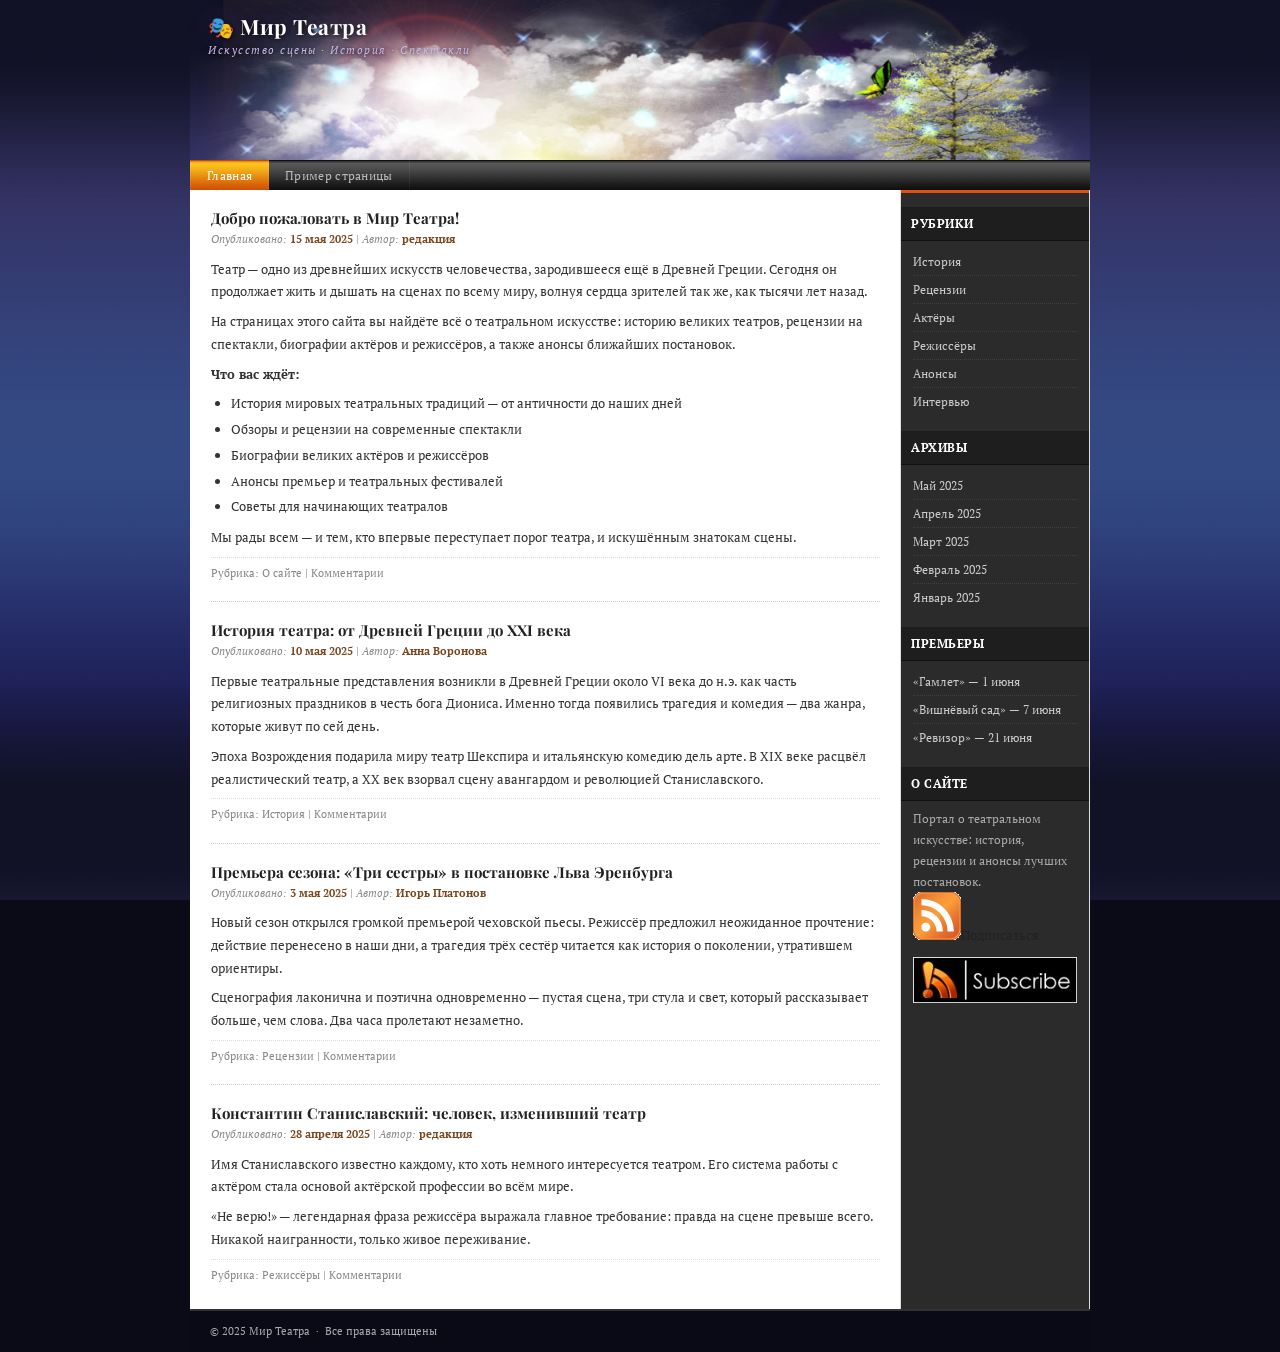
==== index.html @ 84bd42f7 "Update and rename site.html to index.html" ====
<!DOCTYPE html>
<html lang="ru">
<head>
<meta charset="UTF-8">
<meta name="viewport" content="width=device-width, initial-scale=1.0">
<title>Мир Театра — Главная</title>
<link href="https://fonts.googleapis.com/css2?family=Playfair+Display:ital,wght@0,400;0,700;1,400&family=PT+Serif:ital,wght@0,400;0,700;1,400&display=swap" rel="stylesheet">
<link rel="stylesheet" href="style.css">
</head>
<body>
<div id="wrap">


<div id="header">
  <div class="site-branding">
    <div class="site-name">🎭 Мир Театра</div>
    <div class="site-tagline">Искусство сцены · История · Спектакли</div>
  </div>
</div>

<div id="nav">
  <a href="index.html" class="active">Главная</a>
  <a href="example.html">Пример страницы</a>
</div>

<div id="page">

  <div id="main">

    <div class="post">
      <div class="post-title">Добро пожаловать в Мир Театра!</div>
      <div class="post-meta">Опубликовано: <b>15 мая 2025</b> | Автор: <b>редакция</b></div>
      <div class="post-body">
        <p>Театр — одно из древнейших искусств человечества, зародившееся ещё в Древней Греции. Сегодня он продолжает жить и дышать на сценах по всему миру, волнуя сердца зрителей так же, как тысячи лет назад.</p>
        <p>На страницах этого сайта вы найдёте всё о театральном искусстве: историю великих театров, рецензии на спектакли, биографии актёров и режиссёров, а также анонсы ближайших постановок.</p>
        <p><strong>Что вас ждёт:</strong></p>
        <ul>
          <li>История мировых театральных традиций — от античности до наших дней</li>
          <li>Обзоры и рецензии на современные спектакли</li>
          <li>Биографии великих актёров и режиссёров</li>
          <li>Анонсы премьер и театральных фестивалей</li>
          <li>Советы для начинающих театралов</li>
        </ul>
        <p>Мы рады всем — и тем, кто впервые переступает порог театра, и искушённым знатокам сцены.</p>
      </div>
      <div class="post-footer">Рубрика: О сайте | Комментарии</div>
    </div>

    <div class="post">
      <div class="post-title">История театра: от Древней Греции до XXI века</div>
      <div class="post-meta">Опубликовано: <b>10 мая 2025</b> | Автор: <b>Анна Воронова</b></div>
      <div class="post-body">
        <p>Первые театральные представления возникли в Древней Греции около VI века до н.э. как часть религиозных праздников в честь бога Диониса. Именно тогда появились трагедия и комедия — два жанра, которые живут по сей день.</p>
        <p>Эпоха Возрождения подарила миру театр Шекспира и итальянскую комедию дель арте. В XIX веке расцвёл реалистический театр, а XX век взорвал сцену авангардом и революцией Станиславского.</p>
      </div>
      <div class="post-footer">Рубрика: История | Комментарии</div>
    </div>

    <div class="post">
      <div class="post-title">Премьера сезона: «Три сестры» в постановке Льва Эренбурга</div>
      <div class="post-meta">Опубликовано: <b>3 мая 2025</b> | Автор: <b>Игорь Платонов</b></div>
      <div class="post-body">
        <p>Новый сезон открылся громкой премьерой чеховской пьесы. Режиссёр предложил неожиданное прочтение: действие перенесено в наши дни, а трагедия трёх сестёр читается как история о поколении, утратившем ориентиры.</p>
        <p>Сценография лаконична и поэтична одновременно — пустая сцена, три стула и свет, который рассказывает больше, чем слова. Два часа пролетают незаметно.</p>
      </div>
      <div class="post-footer">Рубрика: Рецензии | Комментарии</div>
    </div>

    <div class="post">
      <div class="post-title">Константин Станиславский: человек, изменивший театр</div>
      <div class="post-meta">Опубликовано: <b>28 апреля 2025</b> | Автор: <b>редакция</b></div>
      <div class="post-body">
        <p>Имя Станиславского известно каждому, кто хоть немного интересуется театром. Его система работы с актёром стала основой актёрской профессии во всём мире.</p>
        <p>«Не верю!» — легендарная фраза режиссёра выражала главное требование: правда на сцене превыше всего. Никакой наигранности, только живое переживание.</p>
      </div>
      <div class="post-footer">Рубрика: Режиссёры | Комментарии</div>
    </div>

  </div>


  <div id="sidebar">

    <div class="widget">
      <div class="widget-title">Рубрики</div>
      <ul>
        <li><a href="#">История</a></li>
        <li><a href="#">Рецензии</a></li>
        <li><a href="#">Актёры</a></li>
        <li><a href="#">Режиссёры</a></li>
        <li><a href="#">Анонсы</a></li>
        <li><a href="#">Интервью</a></li>
      </ul>
    </div>

    <div class="widget">
      <div class="widget-title">Архивы</div>
      <ul>
        <li><a href="#">Май 2025</a></li>
        <li><a href="#">Апрель 2025</a></li>
        <li><a href="#">Март 2025</a></li>
        <li><a href="#">Февраль 2025</a></li>
        <li><a href="#">Январь 2025</a></li>
      </ul>
    </div>

    <div class="widget">
      <div class="widget-title">Премьеры</div>
      <ul>
        <li><a href="#">«Гамлет» — 1 июня</a></li>
        <li><a href="#">«Вишнёвый сад» — 7 июня</a></li>
        <li><a href="#">«Ревизор» — 21 июня</a></li>
      </ul>
    </div>

    <div class="widget">
      <div class="widget-title">О сайте</div>
      <p>Портал о театральном искусстве: история, рецензии и анонсы лучших постановок.</p>
      
        <img src="[data-uri]" alt="RSS">Подписаться
      
      <img src="[data-uri]" alt="Subscribe" class="rss-img">
    </div>

  </div>

</div>

<div id="footer">
  &copy; 2025 Мир Театра &nbsp;·&nbsp; Все права защищены
</div>

</div>
</body>
</html>
---- style.css ----
/* ── Reset ── */
*, *::before, *::after { box-sizing: border-box; margin: 0; padding: 0; }

/* ── Body & page wrapper ── */
body {
  font-family: 'PT Serif', Georgia, serif;
  font-size: 13px;
  line-height: 1.75;
  color: #222;
  background: #0b0b18 url('[data-uri]') repeat center top;
  min-height: 100vh;
  background-attachment: fixed;
}

#wrap {
  width: 900px;
  margin: 0 auto;
  background: #fff;
}

/* ── Header ── */
#header {
  width: 900px;
  height: 160px;
  background: url('[data-uri]') no-repeat center top / 900px 160px;
  position: relative;
}

.site-branding {
  position: absolute;
  top: 14px;
  left: 18px;
}
.site-name {
  font-family: 'Playfair Display', Georgia, serif;
  font-size: 21px;
  font-weight: 700;
  color: #fff;
  text-shadow: 1px 1px 6px rgba(0,0,0,.85), 0 0 18px rgba(60,40,100,.7);
  letter-spacing: .5px;
  line-height: 1.2;
}
.site-tagline {
  font-size: 11px;
  color: #c8b8e8;
  font-style: italic;
  letter-spacing: 1.5px;
  margin-top: 2px;
  text-shadow: 0 1px 4px rgba(0,0,0,.8);
}

/* ── Navigation ── */
#nav {
  width: 900px;
  height: 30px;
  background: url('[data-uri]') repeat-x left top;
  display: flex;
  align-items: stretch;
}
#nav a {
  display: flex;
  align-items: center;
  padding: 0 16px;
  font-size: 12px;
  color: #bbb;
  text-decoration: none;
  letter-spacing: .3px;
  white-space: nowrap;
  border-right: 1px solid rgba(255,255,255,.06);
  transition: color .15s;
}
#nav a:first-child { border-left: 1px solid rgba(255,255,255,.06); }
#nav a:hover,
#nav a.active {
  background: url('[data-uri]') repeat-x left top;
  color: #fff;
}

/* ── Page body ── */
#page {
  display: flex;
  background: #ffffff;
  border-left:  1px solid rgba(255,255,255,.07);
  border-right: 1px solid #ddd;
}

/* ── Main content ── */
#main {
  flex: 1;
  min-width: 0;
  padding: 18px 20px 24px;
  border-right: 1px solid #ddd;
}

/* Posts */
.post { margin-bottom: 0; }
.post + .post {
  border-top: 1px dotted #ccc;
  margin-top: 18px;
  padding-top: 18px;
}

.post-title {
  font-family: 'Playfair Display', Georgia, serif;
  font-size: 15px;
  font-weight: 700;
  line-height: 1.35;
  margin-bottom: 2px;
}
.post-title a { color: #3a1a10; text-decoration: none; }
.post-title a:hover { color: #7a3010; text-decoration: underline; }

.post-meta {
  font-size: 11px;
  color: #888;
  font-style: italic;
  margin-bottom: 8px;
}
.post-meta b { color: #7a4820; font-style: normal; }

.post-body { color: #333; }
.post-body p { margin-bottom: 7px; }
.post-body ul { margin: 5px 0 8px 20px; }
.post-body ul li { margin-bottom: 3px; }
.post-body a { color: #7a4820; }
.post-body a:hover { color: #a05020; text-decoration: underline; }

.post-footer {
  font-size: 11px;
  color: #888;
  margin-top: 8px;
  padding-top: 6px;
  border-top: 1px dotted #ddd;
}
.post-footer a { color: #7a4820; text-decoration: none; }
.post-footer a:hover { text-decoration: underline; }

/* Static page body */
.page-title {
  font-family: 'Playfair Display', Georgia, serif;
  font-size: 19px;
  font-weight: 700;
  color: #3a1a10;
  margin-bottom: 14px;
  padding-bottom: 8px;
  border-bottom: 1px solid #ddd;
}
.page-body { color: #333; }
.page-body p  { margin-bottom: 10px; }
.page-body h3 {
  font-family: 'Playfair Display', Georgia, serif;
  font-size: 14px;
  color: #7a4820;
  margin: 16px 0 7px;
}
.page-body ul { margin: 6px 0 10px 20px; }
.page-body ul li { margin-bottom: 4px; }
.page-body a { color: #7a4820; }
.page-body a:hover { color: #a05020; text-decoration: underline; }
.page-body blockquote {
  border-left: 3px solid #c09060;
  padding: 8px 14px;
  margin: 12px 0;
  background: rgba(180,130,60,.08);
  font-style: italic;
  color: #222;
  border-radius: 0 2px 2px 0;
}
.page-body blockquote cite {
  display: block; margin-top: 5px;
  font-size: 11px; color: #888; font-style: normal;
}

/* ── Sidebar ── */
#sidebar {
  width: 188px;
  flex-shrink: 0;
  padding: 14px 0 18px;
  background: #2b2b2b;
  border-top: 3px solid #e05010;
}

.widget { margin-bottom: 16px; padding: 0 12px; }

.widget-title {
  font-size: 12px;
  font-weight: 700;
  color: #fff;
  text-transform: uppercase;
  letter-spacing: .5px;
  padding: 6px 10px;
  margin: 0 -12px 7px;
  background: #1e1e1e;
  border-bottom: 1px solid #111;
}

.widget ul { list-style: none; }
.widget ul li {
  padding: 3px 0;
  border-bottom: 1px dotted rgba(255,255,255,.1);
  font-size: 12px;
}
.widget ul li:last-child { border-bottom: none; }
.widget ul li a { color: #ccc; text-decoration: none; }
.widget ul li a:hover { color: #fff; text-decoration: underline; }

.widget p { font-size: 12px; color: #aaa; }
.widget .rss-img { display: block; max-width: 100%; margin-top: 10px; }

/* ── Footer ── */
#footer {
  width: 900px;
  clear: both;
  background: #0a0a16;
  border-top: 2px solid #333;
  text-align: left;
  font-size: 11px;
  padding: 11px 20px;
  color: #aaa;
}
#footer a { color: #ccc; text-decoration: none; }
#footer a:hover { text-decoration: underline; color: #fff; }

/* ── Feed link ── */
.feed-link {
  display: flex;
  align-items: center;
  gap: 5px;
  font-size: 11px;
  color: #ccc;
  text-decoration: none;
  margin-top: 6px;
}
.feed-link img { width: 14px; height: 14px; }
.feed-link:hover { color: #fff; }

/* ════════════════════════════════
   MOBILE  (≤ 767px)
   ════════════════════════════════ */
@media (max-width: 767px) {
  #wrap, #header, #nav, #footer { width: 100%; }

  #header {
    height: auto;
    min-height: 100px;
    background-size: cover;
    background-position: center center;
  }

  .site-branding { top: 12px; left: 12px; }
  .site-name { font-size: 17px; }
  .site-tagline { font-size: 10px; letter-spacing: 1px; }

  #nav {
    height: auto;
    flex-wrap: wrap;
  }
  #nav a {
    padding: 10px 14px;
    font-size: 13px;
    border-right: none;
    border-bottom: 1px solid rgba(255,255,255,.07);
    width: 100%;
  }
  #nav a:first-child { border-left: none; }

  #page {
    flex-direction: column;
  }

  #main {
    padding: 14px 14px 20px;
    border-right: none;
    border-bottom: 1px solid rgba(255,255,255,.07);
  }

  #sidebar {
    width: 100%;
    padding: 12px 0 16px;
    border-top: 1px solid rgba(255,255,255,.07);
    display: flex;
    flex-wrap: wrap;
    gap: 0;
  }
  #sidebar .widget {
    width: 50%;
    padding: 0 14px;
    margin-bottom: 14px;
  }
  #sidebar .widget:last-child { width: 100%; }

  #footer { width: 100%; padding: 10px 14px; }
}

/* ════════════════════════════════
   VERY SMALL (≤ 480px)
   ════════════════════════════════ */
@media (max-width: 480px) {
  body { background-attachment: fixed; }
  #sidebar .widget { width: 100%; }
  .post-title { font-size: 14px; }
  .page-title { font-size: 17px; }
}
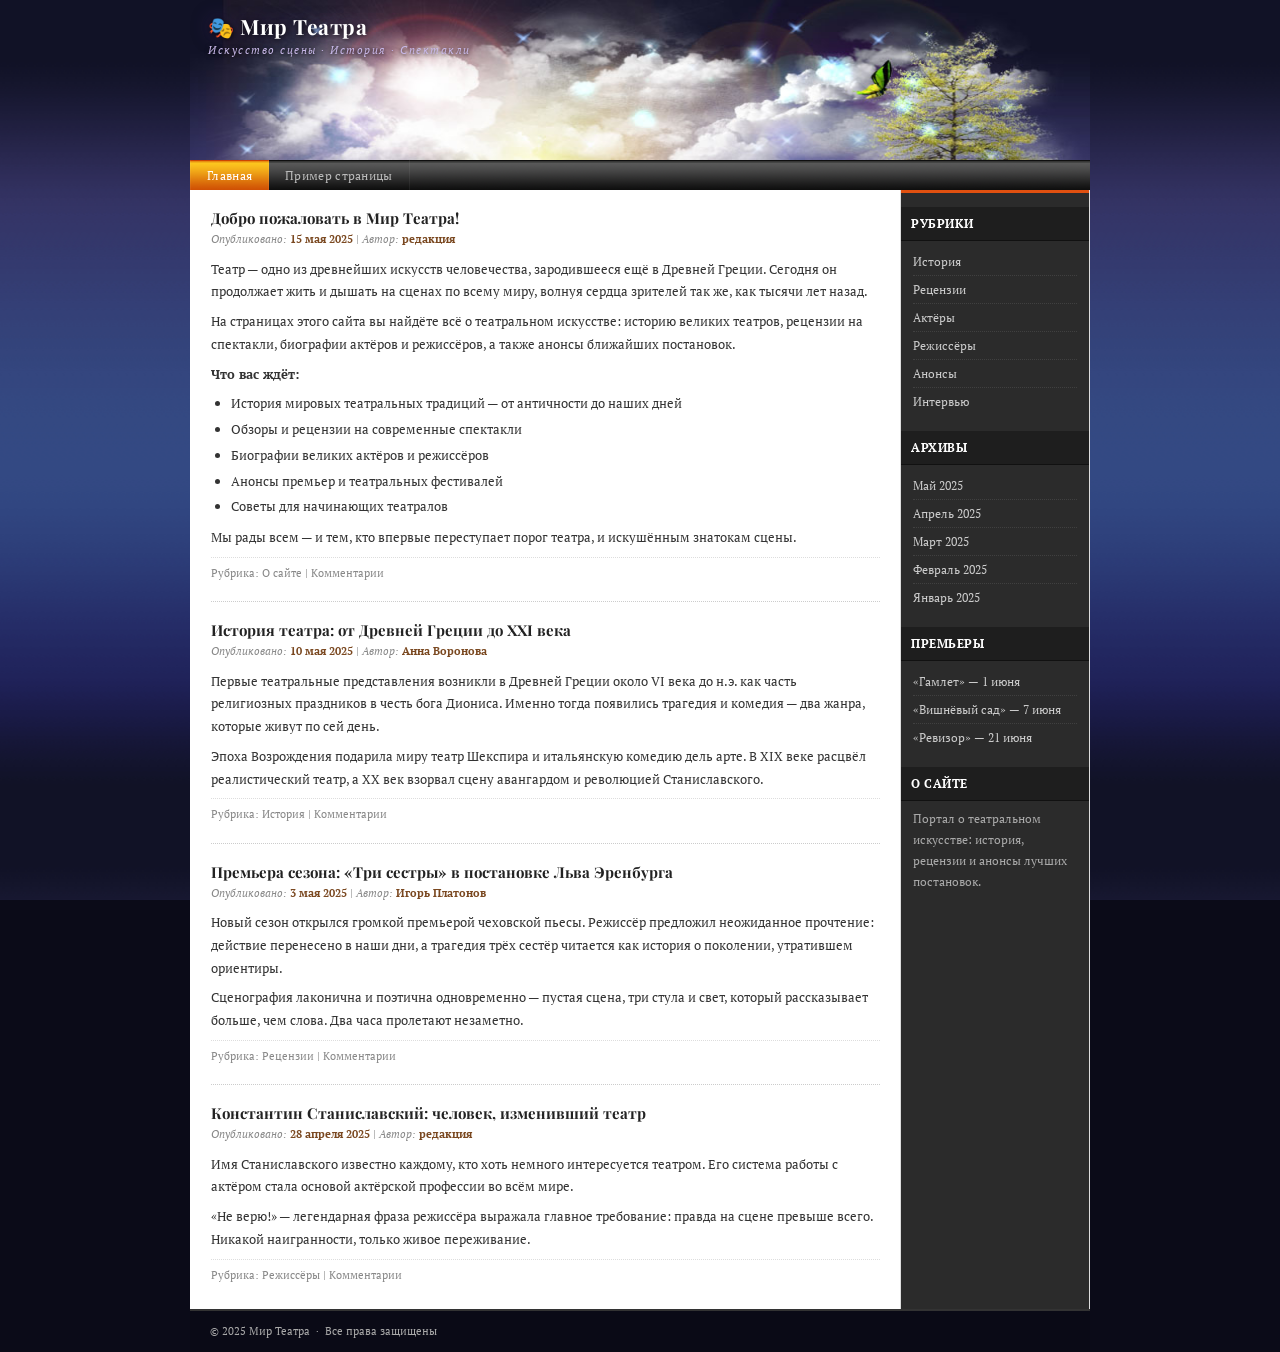
==== commit 8cda8192: "Update index.html" ====
--- a/index.html
+++ b/index.html
@@ -1,3 +1,4 @@
+
 <!DOCTYPE html>
 <html lang="ru">
 <head>
@@ -19,7 +20,7 @@
 </div>
 
 <div id="nav">
-  <a href="index.html" class="active">Главная</a>
+  <a href="site.html" class="active">Главная</a>
   <a href="example.html">Пример страницы</a>
 </div>
 
@@ -117,9 +118,9 @@
       <div class="widget-title">О сайте</div>
       <p>Портал о театральном искусстве: история, рецензии и анонсы лучших постановок.</p>
       
-        <img src="[data-uri]" alt="RSS">Подписаться
+        
       
-      <img src="[data-uri]" alt="Subscribe" class="rss-img">
+      
     </div>
 
   </div>
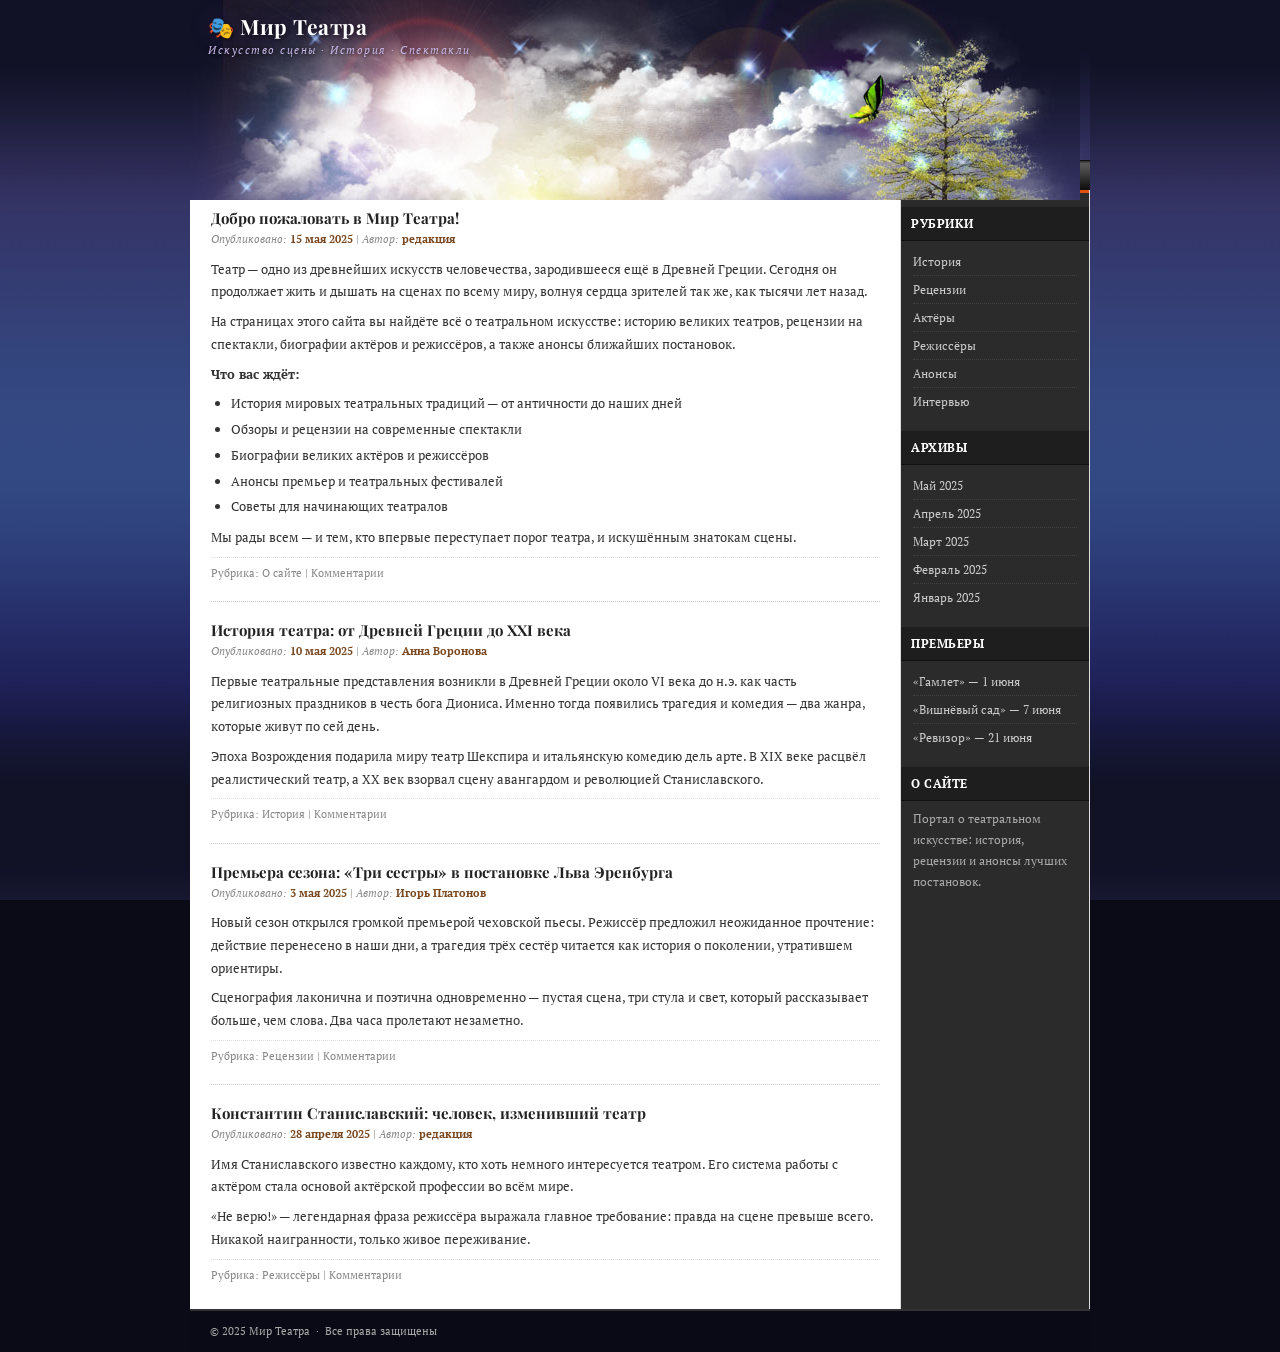
==== commit 8b473817: "Add files via upload" ====
--- a/index.html
+++ b/index.html
@@ -1,4 +1,3 @@
-
 <!DOCTYPE html>
 <html lang="ru">
 <head>
@@ -7,12 +6,19 @@
 <title>Мир Театра — Главная</title>
 <link href="https://fonts.googleapis.com/css2?family=Playfair+Display:ital,wght@0,400;0,700;1,400&family=PT+Serif:ital,wght@0,400;0,700;1,400&display=swap" rel="stylesheet">
 <link rel="stylesheet" href="style.css">
+<style>
+  body { background: #0b0b18 url('images/bg.gif') repeat center top fixed; }
+  #nav { background: url('images/nav.gif') repeat-x left top; }
+  #nav a:hover,
+  #nav a.active { background: url('images/navon.gif') repeat-x left top; }
+</style>
 </head>
 <body>
 <div id="wrap">
 
 
 <div id="header">
+  <img src="images/header.jpg" class="header-img" alt="">
   <div class="site-branding">
     <div class="site-name">🎭 Мир Театра</div>
     <div class="site-tagline">Искусство сцены · История · Спектакли</div>
@@ -20,7 +26,7 @@
 </div>
 
 <div id="nav">
-  <a href="site.html" class="active">Главная</a>
+  <a href="index.html" class="active">Главная</a>
   <a href="example.html">Пример страницы</a>
 </div>
 
@@ -133,4 +139,4 @@
 
 </div>
 </body>
-</html>
+</html>
--- a/style.css
+++ b/style.css
@@ -7,7 +7,7 @@
   font-size: 13px;
   line-height: 1.75;
   color: #222;
-  background: #0b0b18 url('[data-uri]') repeat center top;
+  background: #0b0b18 url('images/bg.gif') repeat center top;
   min-height: 100vh;
   background-attachment: fixed;
 }
@@ -253,16 +253,15 @@
 
   #nav {
     height: auto;
-    flex-wrap: wrap;
+    flex-wrap: nowrap;
+    overflow-x: auto;
   }
   #nav a {
     padding: 10px 14px;
     font-size: 13px;
-    border-right: none;
-    border-bottom: 1px solid rgba(255,255,255,.07);
-    width: 100%;
-  }
-  #nav a:first-child { border-left: none; }
+    white-space: nowrap;
+    flex-shrink: 0;
+  }
 
   #page {
     flex-direction: column;
@@ -300,4 +299,4 @@
   #sidebar .widget { width: 100%; }
   .post-title { font-size: 14px; }
   .page-title { font-size: 17px; }
-}+}
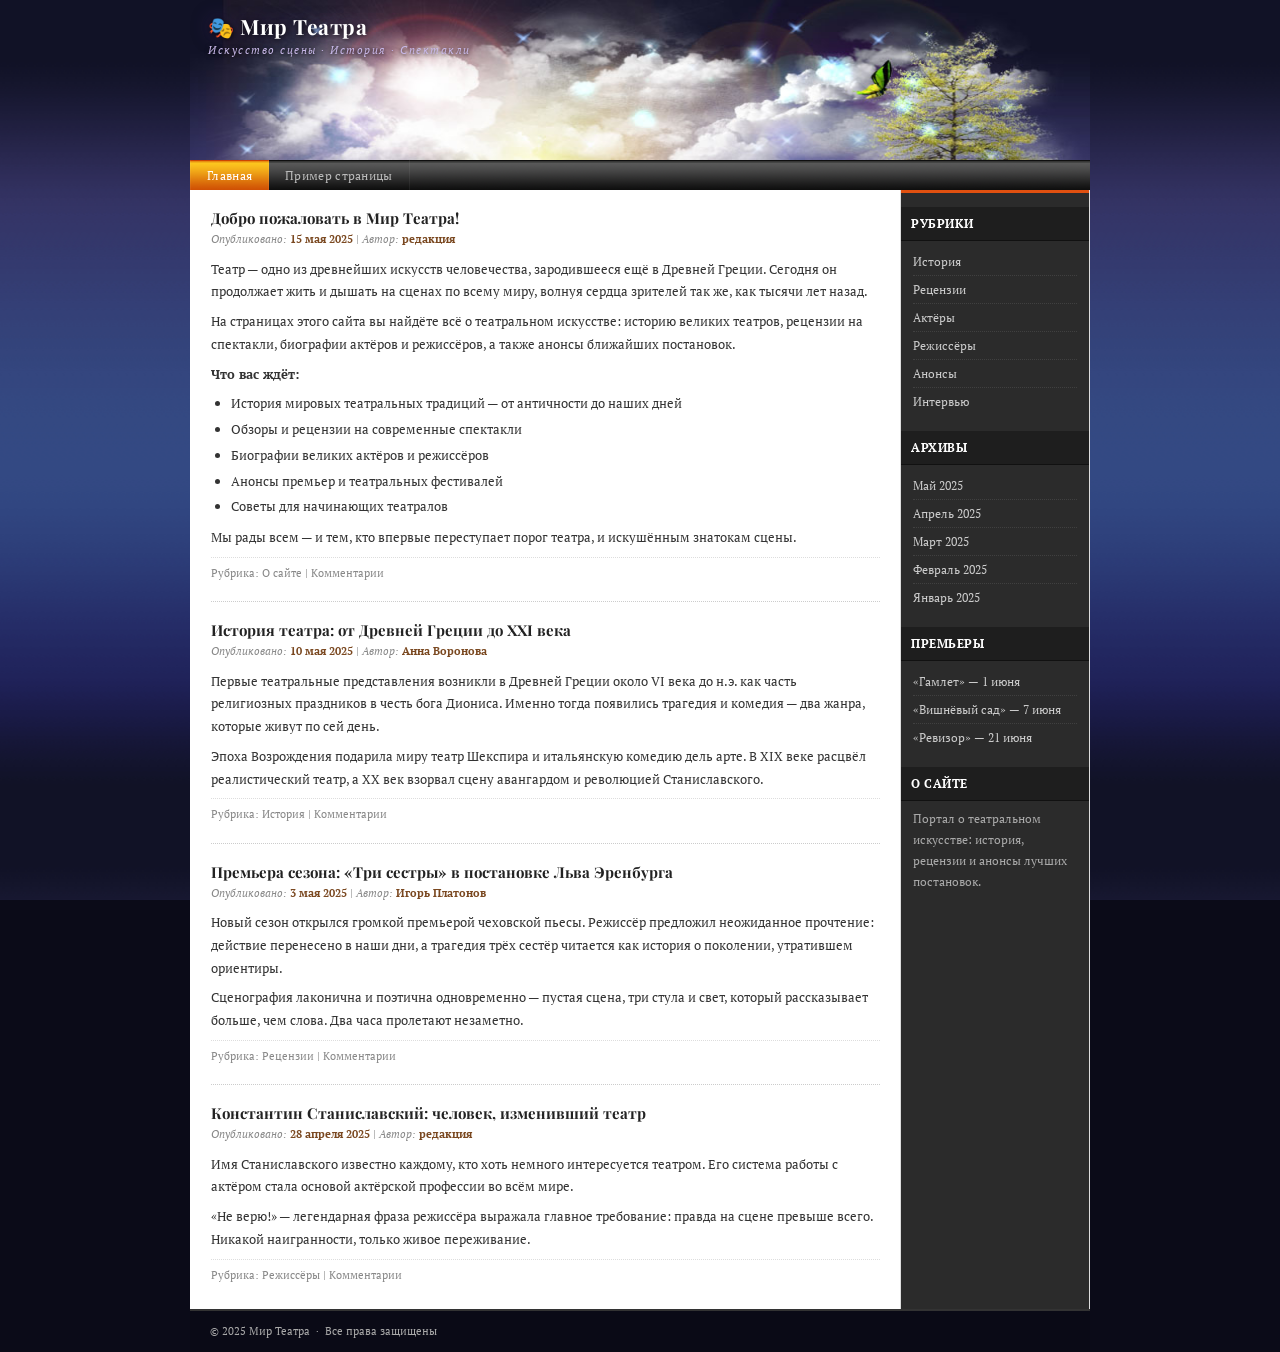
==== commit 69529671: "Add files via upload" ====
--- a/index.html
+++ b/index.html
@@ -6,17 +6,9 @@
 <title>Мир Театра — Главная</title>
 <link href="https://fonts.googleapis.com/css2?family=Playfair+Display:ital,wght@0,400;0,700;1,400&family=PT+Serif:ital,wght@0,400;0,700;1,400&display=swap" rel="stylesheet">
 <link rel="stylesheet" href="style.css">
-<style>
-  body { background: #0b0b18 url('images/bg.gif') repeat center top fixed; }
-  #nav { background: url('images/nav.gif') repeat-x left top; }
-  #nav a:hover,
-  #nav a.active { background: url('images/navon.gif') repeat-x left top; }
-</style>
 </head>
 <body>
 <div id="wrap">
-
-
 <div id="header">
   <img src="images/header.jpg" class="header-img" alt="">
   <div class="site-branding">
@@ -24,16 +16,12 @@
     <div class="site-tagline">Искусство сцены · История · Спектакли</div>
   </div>
 </div>
-
 <div id="nav">
   <a href="index.html" class="active">Главная</a>
   <a href="example.html">Пример страницы</a>
 </div>
-
 <div id="page">
-
   <div id="main">
-
     <div class="post">
       <div class="post-title">Добро пожаловать в Мир Театра!</div>
       <div class="post-meta">Опубликовано: <b>15 мая 2025</b> | Автор: <b>редакция</b></div>
@@ -52,7 +40,6 @@
       </div>
       <div class="post-footer">Рубрика: О сайте | Комментарии</div>
     </div>
-
     <div class="post">
       <div class="post-title">История театра: от Древней Греции до XXI века</div>
       <div class="post-meta">Опубликовано: <b>10 мая 2025</b> | Автор: <b>Анна Воронова</b></div>
@@ -62,7 +49,6 @@
       </div>
       <div class="post-footer">Рубрика: История | Комментарии</div>
     </div>
-
     <div class="post">
       <div class="post-title">Премьера сезона: «Три сестры» в постановке Льва Эренбурга</div>
       <div class="post-meta">Опубликовано: <b>3 мая 2025</b> | Автор: <b>Игорь Платонов</b></div>
@@ -72,7 +58,6 @@
       </div>
       <div class="post-footer">Рубрика: Рецензии | Комментарии</div>
     </div>
-
     <div class="post">
       <div class="post-title">Константин Станиславский: человек, изменивший театр</div>
       <div class="post-meta">Опубликовано: <b>28 апреля 2025</b> | Автор: <b>редакция</b></div>
@@ -82,12 +67,8 @@
       </div>
       <div class="post-footer">Рубрика: Режиссёры | Комментарии</div>
     </div>
-
   </div>
-
-
   <div id="sidebar">
-
     <div class="widget">
       <div class="widget-title">Рубрики</div>
       <ul>
@@ -99,7 +80,6 @@
         <li><a href="#">Интервью</a></li>
       </ul>
     </div>
-
     <div class="widget">
       <div class="widget-title">Архивы</div>
       <ul>
@@ -110,7 +90,6 @@
         <li><a href="#">Январь 2025</a></li>
       </ul>
     </div>
-
     <div class="widget">
       <div class="widget-title">Премьеры</div>
       <ul>
@@ -119,24 +98,15 @@
         <li><a href="#">«Ревизор» — 21 июня</a></li>
       </ul>
     </div>
-
     <div class="widget">
       <div class="widget-title">О сайте</div>
       <p>Портал о театральном искусстве: история, рецензии и анонсы лучших постановок.</p>
-      
-        
-      
-      
     </div>
-
   </div>
-
 </div>
-
 <div id="footer">
   &copy; 2025 Мир Театра &nbsp;·&nbsp; Все права защищены
 </div>
-
 </div>
 </body>
 </html>
--- a/style.css
+++ b/style.css
@@ -1,15 +1,12 @@
-/* ── Reset ── */
 *, *::before, *::after { box-sizing: border-box; margin: 0; padding: 0; }
 
-/* ── Body & page wrapper ── */
 body {
   font-family: 'PT Serif', Georgia, serif;
   font-size: 13px;
   line-height: 1.75;
   color: #222;
-  background: #0b0b18 url('images/bg.gif') repeat center top;
+  background: #0b0b18 url('images/bg.gif') repeat center top fixed;
   min-height: 100vh;
-  background-attachment: fixed;
 }
 
 #wrap {
@@ -18,18 +15,28 @@
   background: #fff;
 }
 
-/* ── Header ── */
 #header {
   width: 900px;
   height: 160px;
-  background: url('[data-uri]') no-repeat center top / 900px 160px;
   position: relative;
+  overflow: hidden;
+}
+
+.header-img {
+  display: block;
+  width: 900px;
+  height: 160px;
+  position: absolute;
+  top: 0;
+  left: 0;
+  z-index: 0;
 }
 
 .site-branding {
   position: absolute;
   top: 14px;
   left: 18px;
+  z-index: 2;
 }
 .site-name {
   font-family: 'Playfair Display', Georgia, serif;
@@ -49,11 +56,10 @@
   text-shadow: 0 1px 4px rgba(0,0,0,.8);
 }
 
-/* ── Navigation ── */
 #nav {
   width: 900px;
   height: 30px;
-  background: url('[data-uri]') repeat-x left top;
+  background: #15151f url('images/nav.gif') repeat-x left top;
   display: flex;
   align-items: stretch;
 }
@@ -72,11 +78,10 @@
 #nav a:first-child { border-left: 1px solid rgba(255,255,255,.06); }
 #nav a:hover,
 #nav a.active {
-  background: url('[data-uri]') repeat-x left top;
+  background: #e05010 url('images/navon.gif') repeat-x left top;
   color: #fff;
 }
 
-/* ── Page body ── */
 #page {
   display: flex;
   background: #ffffff;
@@ -84,7 +89,6 @@
   border-right: 1px solid #ddd;
 }
 
-/* ── Main content ── */
 #main {
   flex: 1;
   min-width: 0;
@@ -92,7 +96,6 @@
   border-right: 1px solid #ddd;
 }
 
-/* Posts */
 .post { margin-bottom: 0; }
 .post + .post {
   border-top: 1px dotted #ccc;
@@ -171,7 +174,6 @@
   font-size: 11px; color: #888; font-style: normal;
 }
 
-/* ── Sidebar ── */
 #sidebar {
   width: 188px;
   flex-shrink: 0;
@@ -207,7 +209,6 @@
 .widget p { font-size: 12px; color: #aaa; }
 .widget .rss-img { display: block; max-width: 100%; margin-top: 10px; }
 
-/* ── Footer ── */
 #footer {
   width: 900px;
   clear: both;
@@ -221,7 +222,6 @@
 #footer a { color: #ccc; text-decoration: none; }
 #footer a:hover { text-decoration: underline; color: #fff; }
 
-/* ── Feed link ── */
 .feed-link {
   display: flex;
   align-items: center;
@@ -234,17 +234,16 @@
 .feed-link img { width: 14px; height: 14px; }
 .feed-link:hover { color: #fff; }
 
-/* ════════════════════════════════
-   MOBILE  (≤ 767px)
-   ════════════════════════════════ */
 @media (max-width: 767px) {
   #wrap, #header, #nav, #footer { width: 100%; }
 
   #header {
     height: auto;
     min-height: 100px;
-    background-size: cover;
-    background-position: center center;
+  }
+  .header-img {
+    width: 100%;
+    height: auto;
   }
 
   .site-branding { top: 12px; left: 12px; }
@@ -290,13 +289,3 @@
 
   #footer { width: 100%; padding: 10px 14px; }
 }
-
-/* ════════════════════════════════
-   VERY SMALL (≤ 480px)
-   ════════════════════════════════ */
-@media (max-width: 480px) {
-  body { background-attachment: fixed; }
-  #sidebar .widget { width: 100%; }
-  .post-title { font-size: 14px; }
-  .page-title { font-size: 17px; }
-}
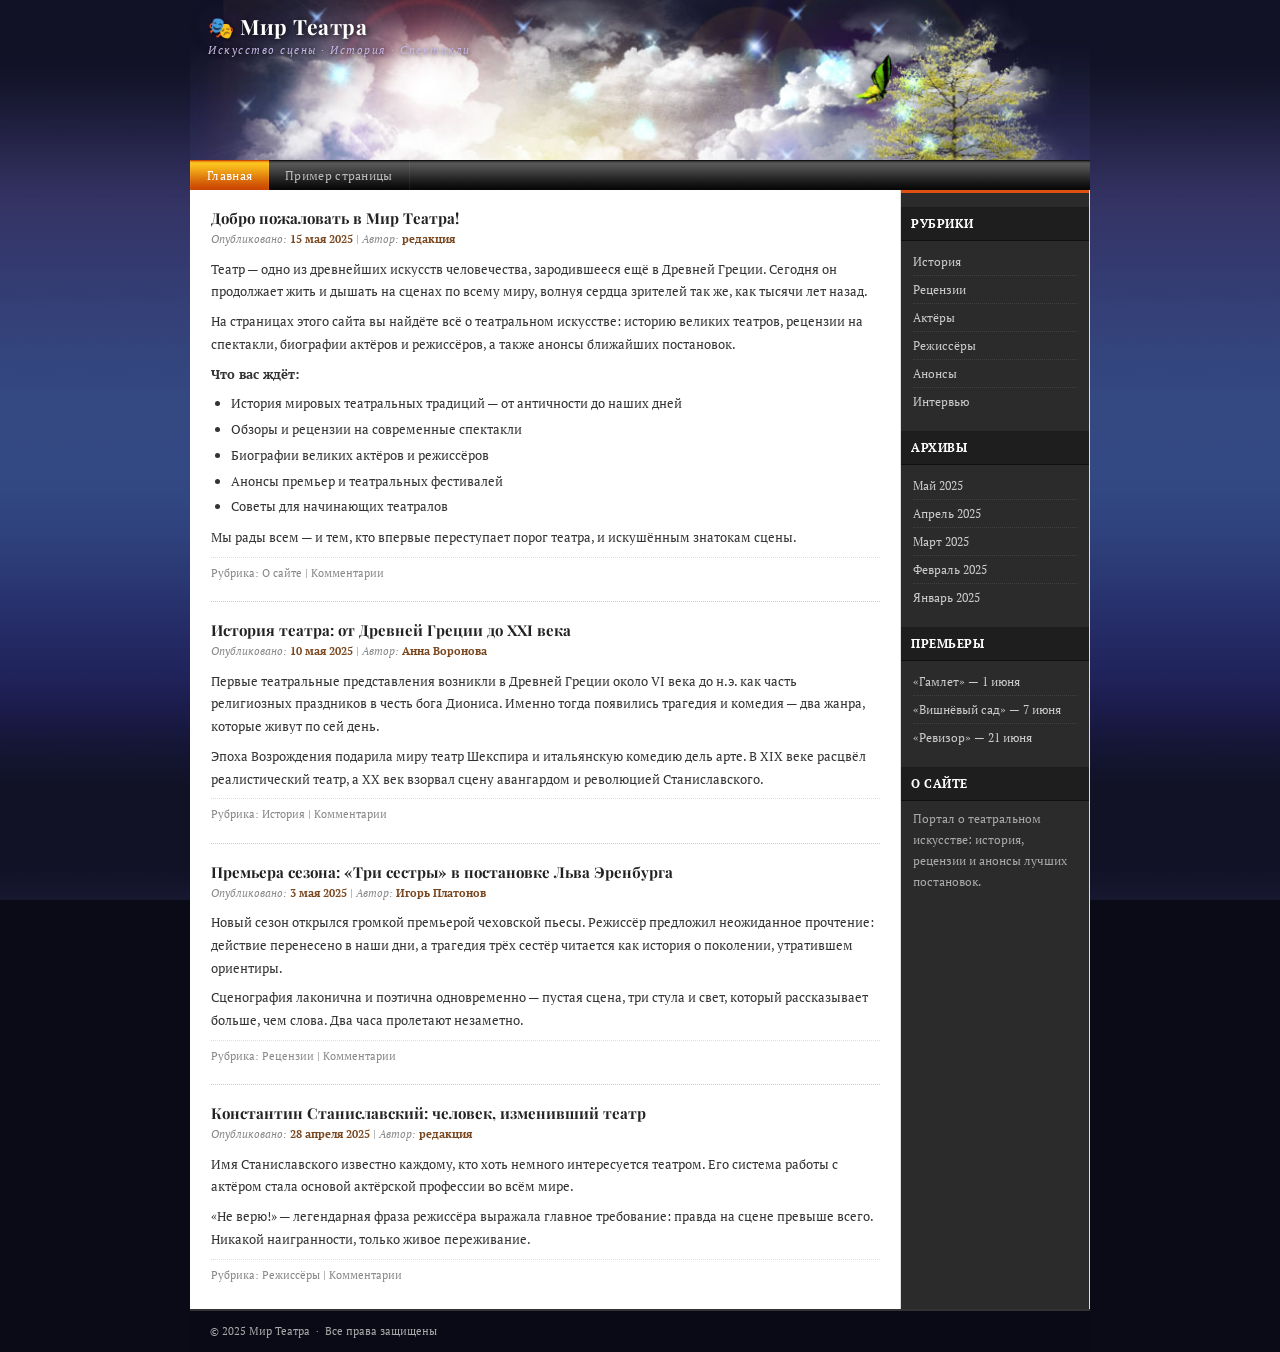
==== commit edec4808: "Add files via upload" ====
--- a/index.html
+++ b/index.html
@@ -4,26 +4,47 @@
 <meta charset="UTF-8">
 <meta name="viewport" content="width=device-width, initial-scale=1.0">
 <title>Мир Театра — Главная</title>
+<meta name="description" content="Мир Театра — сайт о театральном искусстве: история великих театров, рецензии на спектакли, биографии актёров и режиссёров, анонсы премьер и фестивалей.">
+<meta name="keywords" content="театр, театральное искусство, история театра, рецензии на спектакли, актёры, режиссёры, премьеры, постановки">
+<meta name="author" content="Редакция сайта «Мир Театра»">
+<link rel="canonical" href="https://wayshko.github.io/index.html">
+<meta property="og:type" content="website">
+<meta property="og:title" content="Мир Театра — Главная">
+<meta property="og:description" content="Всё о театральном искусстве: история театров, рецензии на спектакли, биографии актёров и режиссёров, анонсы премьер.">
+<meta property="og:url" content="https://wayshko.github.io/index.html">
+<meta property="og:image" content="https://wayshko.github.io/images/header.jpg">
+<meta property="og:site_name" content="Мир Театра">
+<meta property="og:locale" content="ru_RU">
+<link rel="icon" href="data:image/svg+xml,<svg xmlns='http://www.w3.org/2000/svg' viewBox='0 0 100 100'><text y='.9em' font-size='90'>🎭</text></svg>">
+<script type="application/ld+json">
+{"@context":"https://schema.org","@type":"WebSite","name":"Мир Театра","url":"https://wayshko.github.io/","description":"Сайт о театральном искусстве: история театров, рецензии на спектакли, биографии актёров и режиссёров, анонсы премьер.","inLanguage":"ru"}
+</script>
 <link href="https://fonts.googleapis.com/css2?family=Playfair+Display:ital,wght@0,400;0,700;1,400&family=PT+Serif:ital,wght@0,400;0,700;1,400&display=swap" rel="stylesheet">
 <link rel="stylesheet" href="style.css">
 </head>
 <body>
 <div id="wrap">
-<div id="header">
-  <img src="images/header.jpg" class="header-img" alt="">
+
+
+<header id="header">
+  <img src="images/header.jpg" class="header-img" alt="Мир Театра — сайт о театральном искусстве">
   <div class="site-branding">
-    <div class="site-name">🎭 Мир Театра</div>
+    <h1 class="site-name">🎭 Мир Театра</h1>
     <div class="site-tagline">Искусство сцены · История · Спектакли</div>
   </div>
-</div>
-<div id="nav">
+</header>
+
+<nav id="nav">
   <a href="index.html" class="active">Главная</a>
   <a href="example.html">Пример страницы</a>
-</div>
+</nav>
+
 <div id="page">
-  <div id="main">
-    <div class="post">
-      <div class="post-title">Добро пожаловать в Мир Театра!</div>
+
+  <main id="main">
+
+    <article class="post">
+      <h2 class="post-title">Добро пожаловать в Мир Театра!</h2>
       <div class="post-meta">Опубликовано: <b>15 мая 2025</b> | Автор: <b>редакция</b></div>
       <div class="post-body">
         <p>Театр — одно из древнейших искусств человечества, зародившееся ещё в Древней Греции. Сегодня он продолжает жить и дышать на сценах по всему миру, волнуя сердца зрителей так же, как тысячи лет назад.</p>
@@ -39,36 +60,43 @@
         <p>Мы рады всем — и тем, кто впервые переступает порог театра, и искушённым знатокам сцены.</p>
       </div>
       <div class="post-footer">Рубрика: О сайте | Комментарии</div>
-    </div>
-    <div class="post">
-      <div class="post-title">История театра: от Древней Греции до XXI века</div>
+    </article>
+
+    <article class="post">
+      <h2 class="post-title">История театра: от Древней Греции до XXI века</h2>
       <div class="post-meta">Опубликовано: <b>10 мая 2025</b> | Автор: <b>Анна Воронова</b></div>
       <div class="post-body">
         <p>Первые театральные представления возникли в Древней Греции около VI века до н.э. как часть религиозных праздников в честь бога Диониса. Именно тогда появились трагедия и комедия — два жанра, которые живут по сей день.</p>
         <p>Эпоха Возрождения подарила миру театр Шекспира и итальянскую комедию дель арте. В XIX веке расцвёл реалистический театр, а XX век взорвал сцену авангардом и революцией Станиславского.</p>
       </div>
       <div class="post-footer">Рубрика: История | Комментарии</div>
-    </div>
-    <div class="post">
-      <div class="post-title">Премьера сезона: «Три сестры» в постановке Льва Эренбурга</div>
+    </article>
+
+    <article class="post">
+      <h2 class="post-title">Премьера сезона: «Три сестры» в постановке Льва Эренбурга</h2>
       <div class="post-meta">Опубликовано: <b>3 мая 2025</b> | Автор: <b>Игорь Платонов</b></div>
       <div class="post-body">
         <p>Новый сезон открылся громкой премьерой чеховской пьесы. Режиссёр предложил неожиданное прочтение: действие перенесено в наши дни, а трагедия трёх сестёр читается как история о поколении, утратившем ориентиры.</p>
         <p>Сценография лаконична и поэтична одновременно — пустая сцена, три стула и свет, который рассказывает больше, чем слова. Два часа пролетают незаметно.</p>
       </div>
       <div class="post-footer">Рубрика: Рецензии | Комментарии</div>
-    </div>
-    <div class="post">
-      <div class="post-title">Константин Станиславский: человек, изменивший театр</div>
+    </article>
+
+    <article class="post">
+      <h2 class="post-title">Константин Станиславский: человек, изменивший театр</h2>
       <div class="post-meta">Опубликовано: <b>28 апреля 2025</b> | Автор: <b>редакция</b></div>
       <div class="post-body">
         <p>Имя Станиславского известно каждому, кто хоть немного интересуется театром. Его система работы с актёром стала основой актёрской профессии во всём мире.</p>
         <p>«Не верю!» — легендарная фраза режиссёра выражала главное требование: правда на сцене превыше всего. Никакой наигранности, только живое переживание.</p>
       </div>
       <div class="post-footer">Рубрика: Режиссёры | Комментарии</div>
-    </div>
-  </div>
-  <div id="sidebar">
+    </article>
+
+  </main>
+
+
+  <aside id="sidebar">
+
     <div class="widget">
       <div class="widget-title">Рубрики</div>
       <ul>
@@ -80,6 +108,7 @@
         <li><a href="#">Интервью</a></li>
       </ul>
     </div>
+
     <div class="widget">
       <div class="widget-title">Архивы</div>
       <ul>
@@ -90,6 +119,7 @@
         <li><a href="#">Январь 2025</a></li>
       </ul>
     </div>
+
     <div class="widget">
       <div class="widget-title">Премьеры</div>
       <ul>
@@ -98,15 +128,24 @@
         <li><a href="#">«Ревизор» — 21 июня</a></li>
       </ul>
     </div>
+
     <div class="widget">
       <div class="widget-title">О сайте</div>
       <p>Портал о театральном искусстве: история, рецензии и анонсы лучших постановок.</p>
+      
+        
+      
+      
     </div>
-  </div>
+
+  </aside>
+
 </div>
-<div id="footer">
+
+<footer id="footer">
   &copy; 2025 Мир Театра &nbsp;·&nbsp; Все права защищены
-</div>
+</footer>
+
 </div>
 </body>
 </html>
--- a/style.css
+++ b/style.css
@@ -1,5 +1,8 @@
+
+/* ── Reset ── */
 *, *::before, *::after { box-sizing: border-box; margin: 0; padding: 0; }
 
+/* ── Body & page wrapper ── */
 body {
   font-family: 'PT Serif', Georgia, serif;
   font-size: 13px;
@@ -15,6 +18,7 @@
   background: #fff;
 }
 
+/* ── Header ── */
 #header {
   width: 900px;
   height: 160px;
@@ -24,8 +28,9 @@
 
 .header-img {
   display: block;
-  width: 900px;
-  height: 160px;
+  width: 100%;
+  height: 100%;
+  object-fit: cover;
   position: absolute;
   top: 0;
   left: 0;
@@ -46,6 +51,7 @@
   text-shadow: 1px 1px 6px rgba(0,0,0,.85), 0 0 18px rgba(60,40,100,.7);
   letter-spacing: .5px;
   line-height: 1.2;
+  margin: 0;
 }
 .site-tagline {
   font-size: 11px;
@@ -56,10 +62,12 @@
   text-shadow: 0 1px 4px rgba(0,0,0,.8);
 }
 
+/* ── Navigation ── */
 #nav {
   width: 900px;
   height: 30px;
   background: #15151f url('images/nav.gif') repeat-x left top;
+  background-size: auto 100%;
   display: flex;
   align-items: stretch;
 }
@@ -79,9 +87,11 @@
 #nav a:hover,
 #nav a.active {
   background: #e05010 url('images/navon.gif') repeat-x left top;
+  background-size: auto 100%;
   color: #fff;
 }
 
+/* ── Page body ── */
 #page {
   display: flex;
   background: #ffffff;
@@ -89,6 +99,7 @@
   border-right: 1px solid #ddd;
 }
 
+/* ── Main content ── */
 #main {
   flex: 1;
   min-width: 0;
@@ -96,6 +107,7 @@
   border-right: 1px solid #ddd;
 }
 
+/* Posts */
 .post { margin-bottom: 0; }
 .post + .post {
   border-top: 1px dotted #ccc;
@@ -108,7 +120,7 @@
   font-size: 15px;
   font-weight: 700;
   line-height: 1.35;
-  margin-bottom: 2px;
+  margin: 0 0 2px;
 }
 .post-title a { color: #3a1a10; text-decoration: none; }
 .post-title a:hover { color: #7a3010; text-decoration: underline; }
@@ -144,7 +156,7 @@
   font-size: 19px;
   font-weight: 700;
   color: #3a1a10;
-  margin-bottom: 14px;
+  margin: 0 0 14px;
   padding-bottom: 8px;
   border-bottom: 1px solid #ddd;
 }
@@ -174,6 +186,7 @@
   font-size: 11px; color: #888; font-style: normal;
 }
 
+/* ── Sidebar ── */
 #sidebar {
   width: 188px;
   flex-shrink: 0;
@@ -209,6 +222,7 @@
 .widget p { font-size: 12px; color: #aaa; }
 .widget .rss-img { display: block; max-width: 100%; margin-top: 10px; }
 
+/* ── Footer ── */
 #footer {
   width: 900px;
   clear: both;
@@ -222,6 +236,7 @@
 #footer a { color: #ccc; text-decoration: none; }
 #footer a:hover { text-decoration: underline; color: #fff; }
 
+/* ── Feed link ── */
 .feed-link {
   display: flex;
   align-items: center;
@@ -234,14 +249,17 @@
 .feed-link img { width: 14px; height: 14px; }
 .feed-link:hover { color: #fff; }
 
-@media (max-width: 767px) {
+/* ════════════════════════════════
+   MOBILE  (≤ 767px)
+   ════════════════════════════════ */
+@media (max-width: 899px) {
   #wrap, #header, #nav, #footer { width: 100%; }
 
   #header {
     height: auto;
-    min-height: 100px;
   }
   .header-img {
+    position: relative;
     width: 100%;
     height: auto;
   }
@@ -262,6 +280,14 @@
     flex-shrink: 0;
   }
 
+  #footer { width: 100%; padding: 10px 14px; }
+}
+
+/* ════════════════════════════════
+   STACK COLUMNS — NARROW PORTRAIT ONLY
+   (landscape always keeps the sidebar on the right)
+   ════════════════════════════════ */
+@media (max-width: 600px) and (orientation: portrait) {
   #page {
     flex-direction: column;
   }
@@ -286,6 +312,14 @@
     margin-bottom: 14px;
   }
   #sidebar .widget:last-child { width: 100%; }
-
-  #footer { width: 100%; padding: 10px 14px; }
-}
+}
+
+/* ════════════════════════════════
+   VERY SMALL (≤ 480px)
+   ════════════════════════════════ */
+@media (max-width: 480px) {
+  body { background-attachment: fixed; }
+  #sidebar .widget { width: 100%; }
+  .post-title { font-size: 14px; }
+  .page-title { font-size: 17px; }
+}
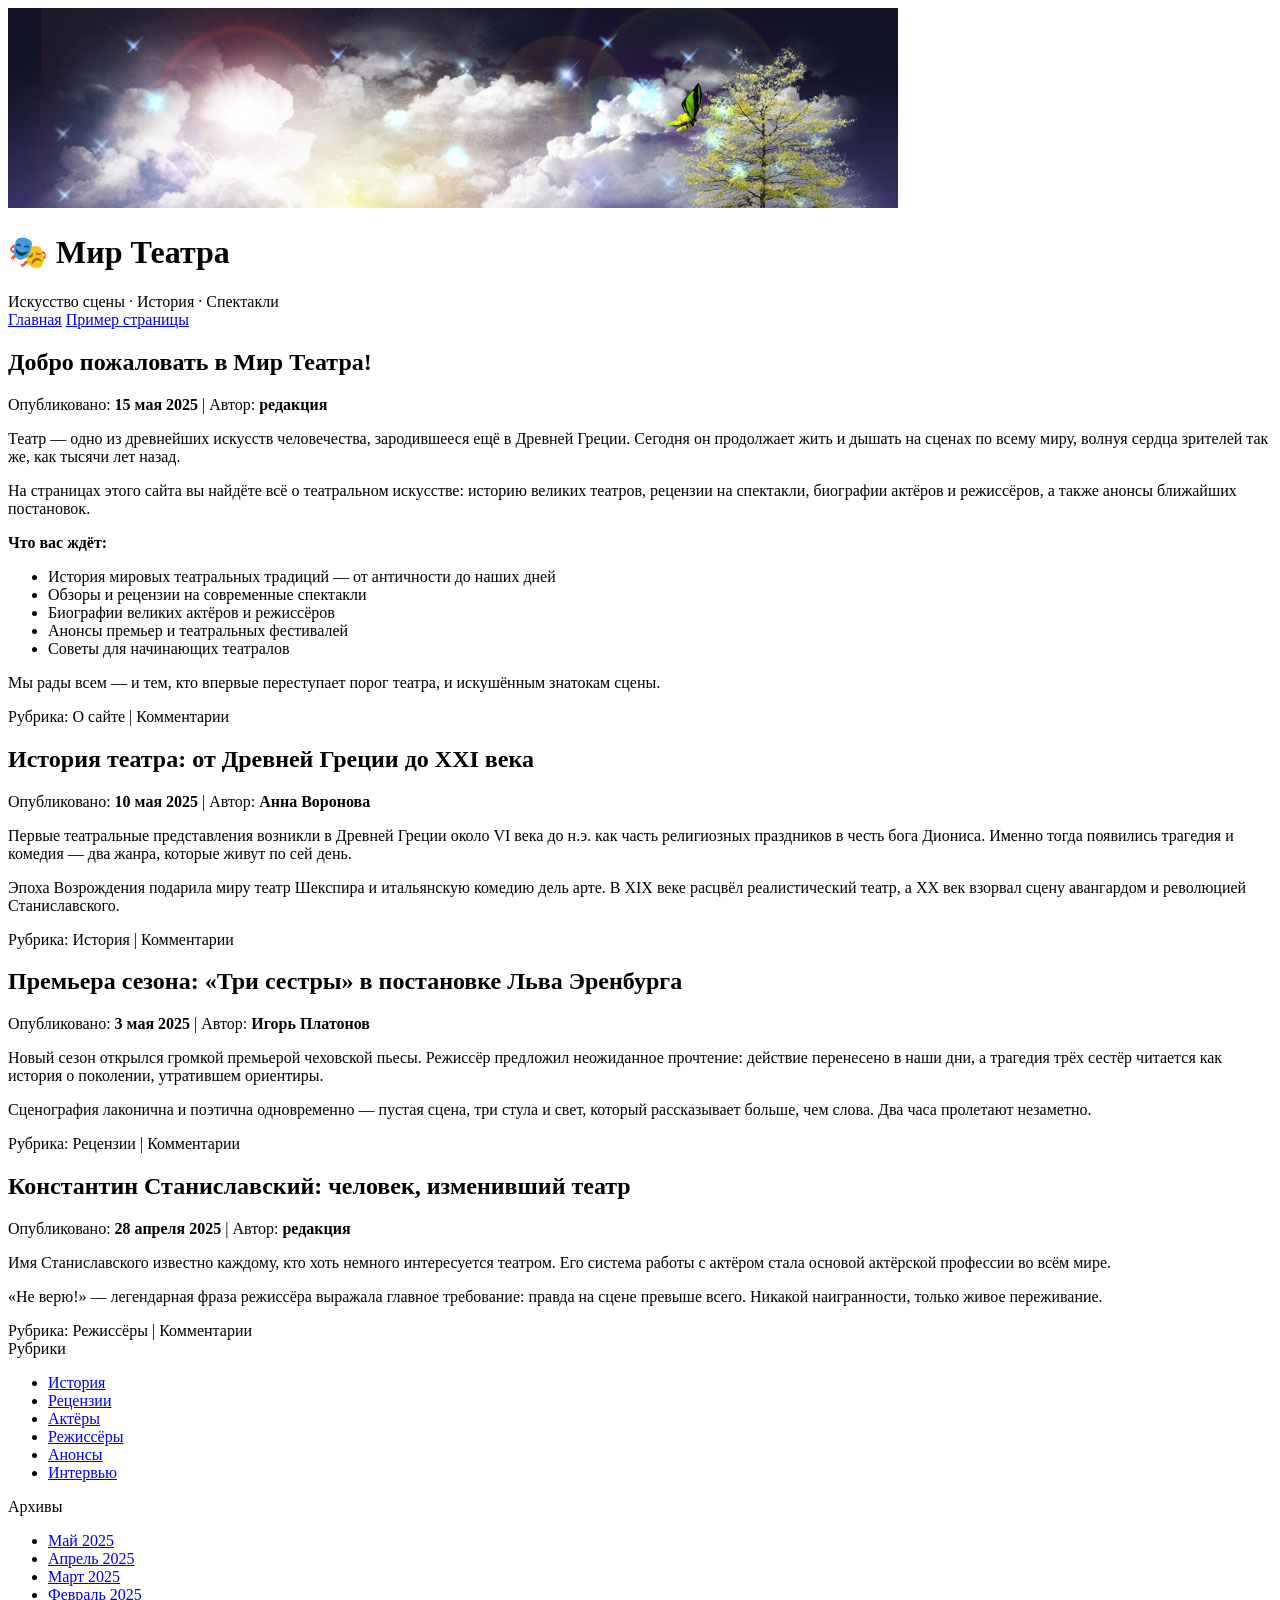
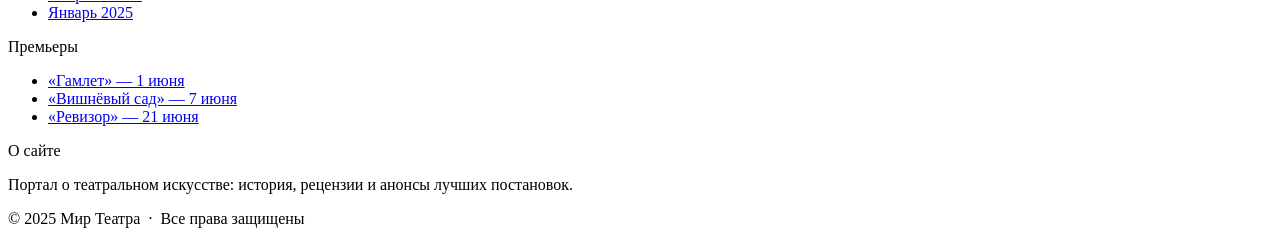
==== commit fbc6f6bb: "Add files via upload" ====
--- a/index.html
+++ b/index.html
@@ -3,24 +3,15 @@
 <head>
 <meta charset="UTF-8">
 <meta name="viewport" content="width=device-width, initial-scale=1.0">
+<meta name="author" content="Редакция сайта «Мир Театра»">
+<meta name="keywords" content="театр, театральное искусство, история театра, рецензии на спектакли, актёры, режиссёры, премьеры, постановки">
+<meta name="description" content="Мир Театра — сайт о театральном искусстве: история великих театров, рецензии на спектакли, биографии актёров и режиссёров, анонсы премьер и фестивалей.">
+
 <title>Мир Театра — Главная</title>
-<meta name="description" content="Мир Театра — сайт о театральном искусстве: история великих театров, рецензии на спектакли, биографии актёров и режиссёров, анонсы премьер и фестивалей.">
-<meta name="keywords" content="театр, театральное искусство, история театра, рецензии на спектакли, актёры, режиссёры, премьеры, постановки">
-<meta name="author" content="Редакция сайта «Мир Театра»">
-<link rel="canonical" href="https://wayshko.github.io/index.html">
-<meta property="og:type" content="website">
-<meta property="og:title" content="Мир Театра — Главная">
-<meta property="og:description" content="Всё о театральном искусстве: история театров, рецензии на спектакли, биографии актёров и режиссёров, анонсы премьер.">
-<meta property="og:url" content="https://wayshko.github.io/index.html">
-<meta property="og:image" content="https://wayshko.github.io/images/header.jpg">
-<meta property="og:site_name" content="Мир Театра">
-<meta property="og:locale" content="ru_RU">
-<link rel="icon" href="data:image/svg+xml,<svg xmlns='http://www.w3.org/2000/svg' viewBox='0 0 100 100'><text y='.9em' font-size='90'>🎭</text></svg>">
-<script type="application/ld+json">
-{"@context":"https://schema.org","@type":"WebSite","name":"Мир Театра","url":"https://wayshko.github.io/","description":"Сайт о театральном искусстве: история театров, рецензии на спектакли, биографии актёров и режиссёров, анонсы премьер.","inLanguage":"ru"}
-</script>
-<link href="https://fonts.googleapis.com/css2?family=Playfair+Display:ital,wght@0,400;0,700;1,400&family=PT+Serif:ital,wght@0,400;0,700;1,400&display=swap" rel="stylesheet">
-<link rel="stylesheet" href="style.css">
+<link rel="stylesheet" href="css/structuref.css">
+<link rel="stylesheet" href="css/typographyf.css">
+<link rel="stylesheet" href="css/images.css">
+<link rel="stylesheet" href="css/menuf.css">
 </head>
 <body>
 <div id="wrap">
